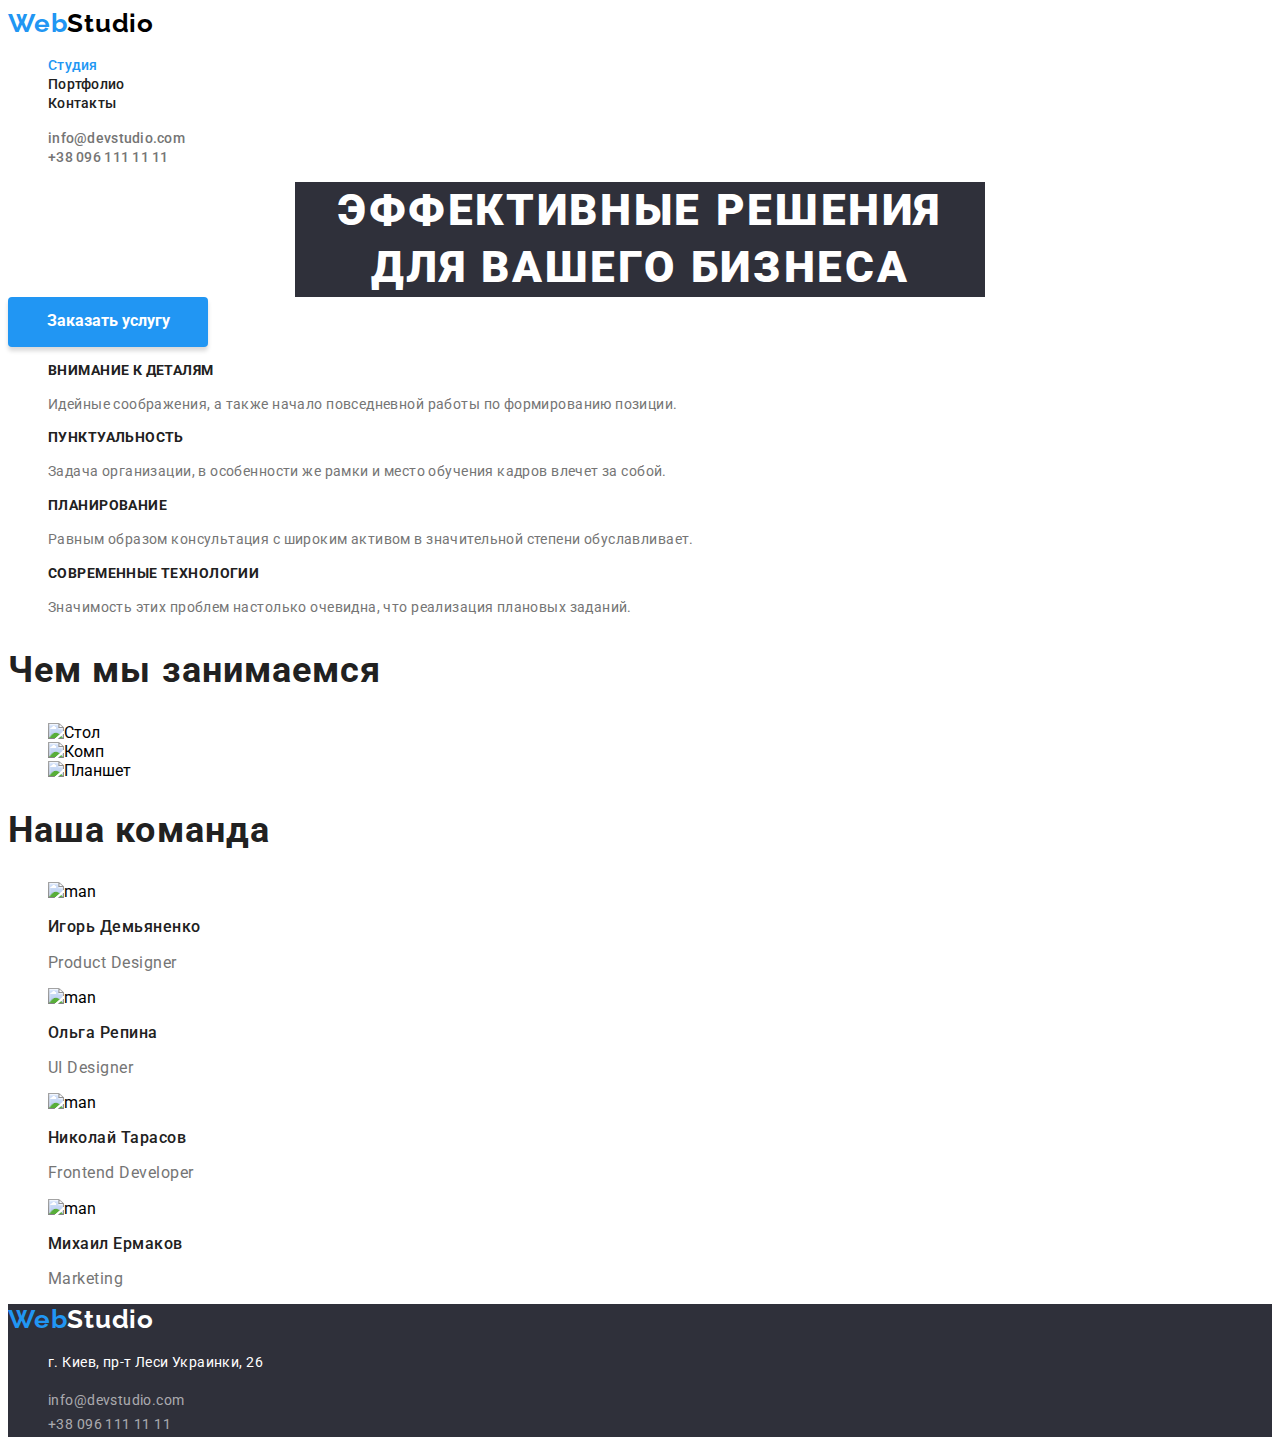
==== index.html @ 634ae3e8 "Initial commit" ====
<!DOCTYPE html>
<html lang="en">
<head>
    <meta charset="UTF-8">
    <meta http-equiv="X-UA-Compatible" content="IE=edge">
    <meta name="viewport" content="width=device-width, initial-scale=1.0">
    <link rel="preconnect" href="https://fonts.googleapis.com">
    <link rel="preconnect" href="https://fonts.gstatic.com" crossorigin>
    <link href="https://fonts.googleapis.com/css2?family=Raleway:wght@700&family=Roboto:wght@400;500;700;900&display=swap" rel="stylesheet">
    <title>WebStudio</title>
    <link rel="stylesheet" href="css/style.css">
</head>
<body class="info_main">
    <header>
        <nav>
            <a class="webStudio">Web<span class="colorweb">Studio</span></a>
            <ul>
                <li class="a_studio">
                    <a href="./studio.html" class="studio current">Студия</a>
                </li>
                <li class="a_studio">
                    <a href="./portfolio.html" class="portfolio">Портфолио</a>
                </li>
                <li class="a_studio">
                    <a href="./contakts.html" class="contakts">Контакты</a>
                </li>
            </ul>
        </nav>
        <ul>
            <li class="a_studio">
                <a href="mailtoinfo@devstudio.com" class="link_info">info@devstudio.com</a>
            </li>
            <li class="a_studio">
                <a href="tel+380961111111" class="link_info">+38 096 111 11 11</a>
            </li>
        </ul>
    </header>
    <main>
        <section class="team_style">
            <h1 lang="ru" class="style_round">
                Эффективные решения для вашего бизнеса
            </h1>
            <button type="button" class="info_button">Заказать услугу</button>
        </section>
        <section>
            <ul>
            <li class="a_studio">
                <h3 class="info_team">Внимание к деталям</h3>
                <p class="text_team">Идейные соображения, а также начало повседневной работы по формированию позиции.</p>
            </li>
                    
            <li class="a_studio">
                <h3 class="info_team">Пунктуальность</h3>
                <p class="text_team">Задача организации, в особенности же рамки и место обучения кадров влечет за собой.</p>
            </li>
                
            <li class="a_studio">
                <h3 class="info_team">Планирование</h3>
                <p class="text_team">Равным образом консультация с широким активом в значительной степени обуславливает.</p>
            </li>
                      
            <li class="a_studio">
                <h3 class="info_team">Современные технологии</h3>
                <p class="text_team">Значимость этих проблем настолько очевидна, что реализация плановых заданий.</p>
            </li>
                    
            </ul>
            </section>
        <section>
                <h2 class="work_team">Чем мы занимаемся</h2>
                <ul>
                    <li class="a_studio">
                        <img src="./image-1/5.jpg" alt="Стол" width="370" height="290">
                    </li>
                    <li class="a_studio">
                        <img src="./image-1/6.jpg" alt="Комп" width="370" height="290">
                    </li>
                    <li class="a_studio"> 
                        <img src="./image-1/7.jpg" alt="Планшет" width="370" height="290">
                    </li>
                </ul>      
        </section>
        <section>
            <h2 class="work_team">Наша команда</h2>
            <ul>
                <li class="a_studio">
                    <img src="./image-1/img(4).jpg" alt="man" width="270" height="260">
                        <h3 class="id_team">Игорь Демьяненко</h3>
                        <p class="skil_team">Product Designer</p> 
                </li>
                <li class="a_studio">
                    <img src="./image-1/img(1).jpg" alt="man" width="270" height="260">
                        <h3 class="id_team">Ольга Репина</h3>
                        <p class="skil_team">UI Designer</p> 
                </li>
                <li class="a_studio">
                    <img src="./image-1/img(2).jpg" alt="man" width="270" height="260">
                       <h3 class="id_team">Николай Тарасов</h3>
                       <p class="skil_team">Frontend Developer</p> 
                </li>
                <li class="a_studio">
                    <img src="./image-1/img(3).jpg" alt="man" width="270" height="260">
                       <h3 class="id_team">Михаил Ермаков</h3>
                       <p class="skil_team">Marketing</p> 
                </li>
            </ul>
         </section>
    </main>
            <footer class="info_link">
                <a class="webStudio_2">Web<span class="style_studio">Studio</span></a>
                <address>
                    <ul>
                        <li class="a_studio"><p class="link_street">г. Киев, пр-т Леси Украинки, 26</p></li>
                        <li class="a_studio"><a href="mailtoinfo@devstudio.com" class="link_infos">info@devstudio.com</a></li>
                        <li class="a_studio"><a href="tel+380961111111" class="link_infos">+38 096 111 11 11</a></li> 
                    </ul>
                </address>
            </footer>
</body>
</html>
---- css/style.css ----
.info_main {
    background: #FFFFFF;
    font-family: 'Roboto', 'Raleway';

}
.webStudio {
    font-family: 'Raleway';
    font-style: normal;
    font-weight: 700;
    font-size: 26px;
    line-height: 1.2;
    letter-spacing: 0.03em;
    color: #2196F3;

}
.colorweb {
    font-family: 'Raleway';
    font-style: normal;
    font-weight: 700;
    font-size: 26px;
    line-height: 1.2;
    letter-spacing: 0.03em;
    color:black;
}

.studio {
    font-weight: 500;
    font-size: 14px;
    line-height: 1.14;
    letter-spacing: 0.02em;
    color: #2196F3;
    text-decoration: none;
    width: 49px;
    height: 16px;
}
.studio.current{
    color:#2196F3
}
.a_studio{
   
    list-style: none;
}


.portfolio {
    font-weight: 500;
    font-size: 14px;
    line-height: 1.14;
    letter-spacing: 0.02em;
    text-decoration: none;
    color: #212121;
    width: 77px;
    height: 16px;
}

.contakts {
    font-weight: 500;
    font-size: 14px;
    line-height: 1.14;
    letter-spacing: 0.02em;
    text-decoration: none;
    color: #212121;
    width: 68px;
    height: 16px;
    
}

.link_info {
    font-weight: 500;
    font-size: 14px;
    line-height: 1.2;
    letter-spacing: 0.02em;
    color: #757575;
    list-style: none;
    text-decoration: none;
}

/*Еффективное решение*/

.style_round {
    font-family: 'Roboto';
    font-style: normal;
    font-weight: 900;
    font-size: 44px;
    line-height: 1.3;
    text-align: center;
    letter-spacing: 0.06em;
    text-transform: uppercase;
    margin: auto;
    color: #FFFFFF;
    background: #2F303A;
    width: 690px;
}

/*Кнопка*/
.info_button{
    font-family: 'Roboto';
    font-style: normal;
    font-weight: 700;
    font-size: 16px;
    line-height: 1.9;
    width: 200px;
    height: 50px;
    background: #2196F3;
    box-shadow: 0px 4px 4px rgba(0, 0, 0, 0.15);
    border-radius: 4px;
    color: #FFFFFF;
    cursor: pointer;
    margin: auto;
    text-align: center;
    border: none;   
  
}

/*Пункты в работе*/
.info_team {
    font-family: 'Roboto';
    font-style: normal;
    font-weight: 700;
    font-size: 14px;
    line-height: 1.14;
    letter-spacing: 0.03em;
    text-transform: uppercase;
    color: #212121;

}

.text_team {
    font-family: 'Roboto';
    font-style: normal;
    font-weight: 400;
    font-size: 14px;
    line-height: 1.7;
    letter-spacing: 0.03em;
    color: #757575;
}

.work_team {
    font-family: 'Roboto';
    font-style: normal;
    font-weight: 700;
    font-size: 36px;
    line-height: 1.2;
    letter-spacing: 0.03em;
    color: #212121;
}

.id_team {
    font-family: 'Roboto';
    font-style: normal;
    font-weight: 500;
    font-size: 16px;
    line-height: 1.2;
    letter-spacing: 0.03em;
    color: #212121;
}

.skil_team {
    font-family: 'Roboto';
    font-style: normal;
    font-weight: 400;
    font-size: 16px;
    line-height: 1.2;
    letter-spacing: 0.03em;
    color: #757575;
}

/*подвал*/

.webStudio_2 {
    font-family: 'Raleway';
    font-style: normal;
    font-weight: 700;
    font-size: 26px;
    line-height: 1.2;
    letter-spacing: 0.03em;
    color: #2196F3;
}

.style_studio {
    font-family: 'Raleway';
    font-style: normal;
    font-weight: 700;
    font-size: 26px;
    line-height: 1.2;
    letter-spacing: 0.03em;
    color: white;
}

.link_infos {
    font-family: 'Roboto';
    font-style: normal;
    font-weight: 400;
    font-size: 14px;
    line-height: 1.7;
    letter-spacing: 0.03em;
    color: rgba(255, 255, 255, 0.6);
    text-decoration: none;

}

.info_link {
    background: #2F303A;
}
.link_street{
    font-family: 'Roboto';
        font-style: normal;
        font-weight: 400;
        font-size: 14px;
        line-height:1.7;
        letter-spacing: 0.03em;
        color: #FFFFFF;
}
/*СТИЛИ ІТОРОЙ СТРАНИЦИ*/
.studio_style {
    font-family: 'Roboto';
    font-style: normal;
    font-weight: 500;
    font-size: 14px;
    line-height: 1.14;
    letter-spacing: 0.02em;
    text-decoration: none;
    color: #212121;
}
.portfolio_style{
    font-family: 'Roboto';
    font-style: normal;
    font-weight: 500;
    font-size: 14px;
    line-height: 1.14;
    letter-spacing: 0.02em;
    color: #2196F3;
    text-decoration: none;
}
.info_buttons{
    background: #F5F4FA;
    border-radius: 4px;
    font-family: 'Roboto';
    font-style: normal;
    font-weight: 500;
    font-size: 16px;
    line-height: 1.6;
    text-align: center;
    letter-spacing: 0.03em;
    color: #212121;
    border: none;
    cursor: pointer;
    margin: auto;
}
.info_buttons:hover{
        color: #FFFFFF;
        background: #2196F3;
        box-shadow: 0px 3px 1px rgba(0, 0, 0, 0.1), 0px 1px 2px rgba(0, 0, 0, 0.08), 0px 2px 2px rgba(0, 0, 0, 0.12);
        border-radius: 4px;
}

.style_work{
font-family: 'Roboto';
    font-style: normal;
    font-weight: 700;
    font-size: 18px;
    line-height: 2;
    letter-spacing: 0.06em;
    color: #212121;
}
.style_skill{
font-family: 'Roboto';
    font-style: normal;
    font-weight: 400;
    font-size: 16px;
    line-height: 1.8;

    letter-spacing: 0.03em;

    color: #757575;
}
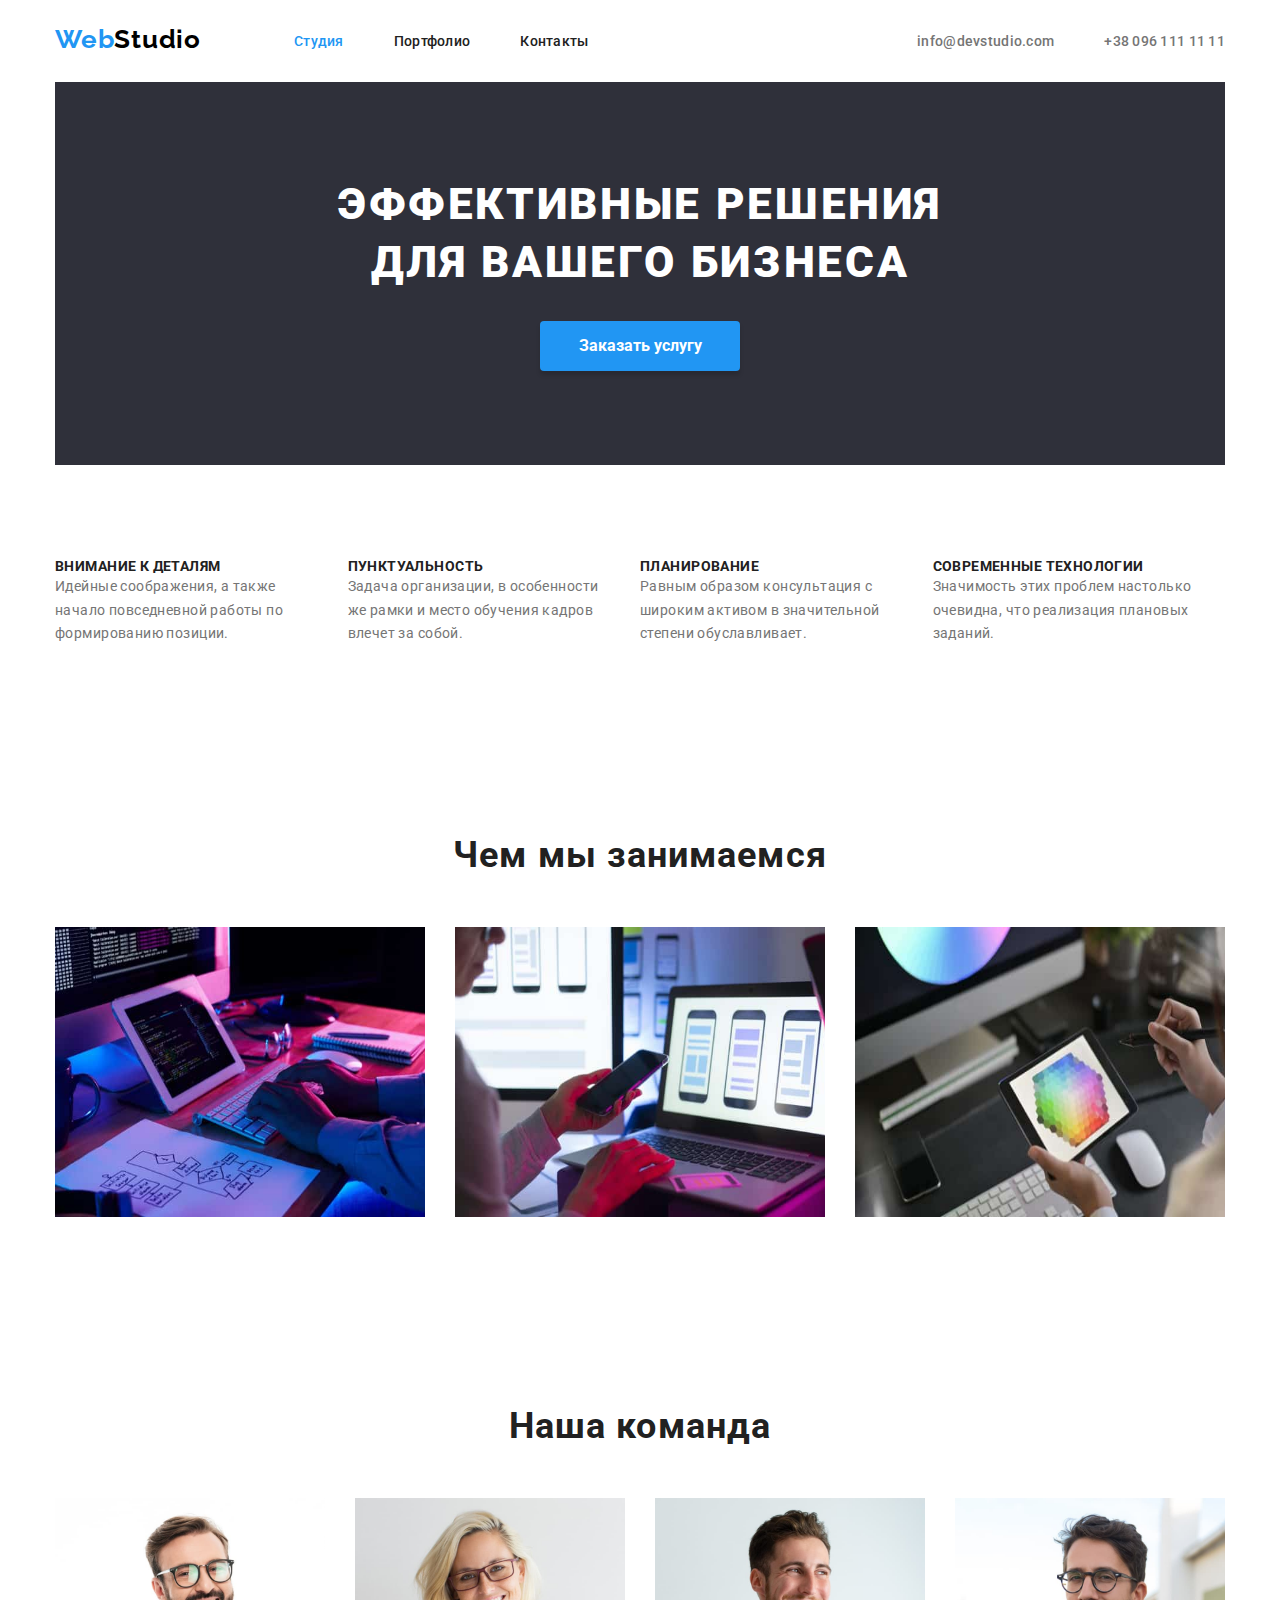
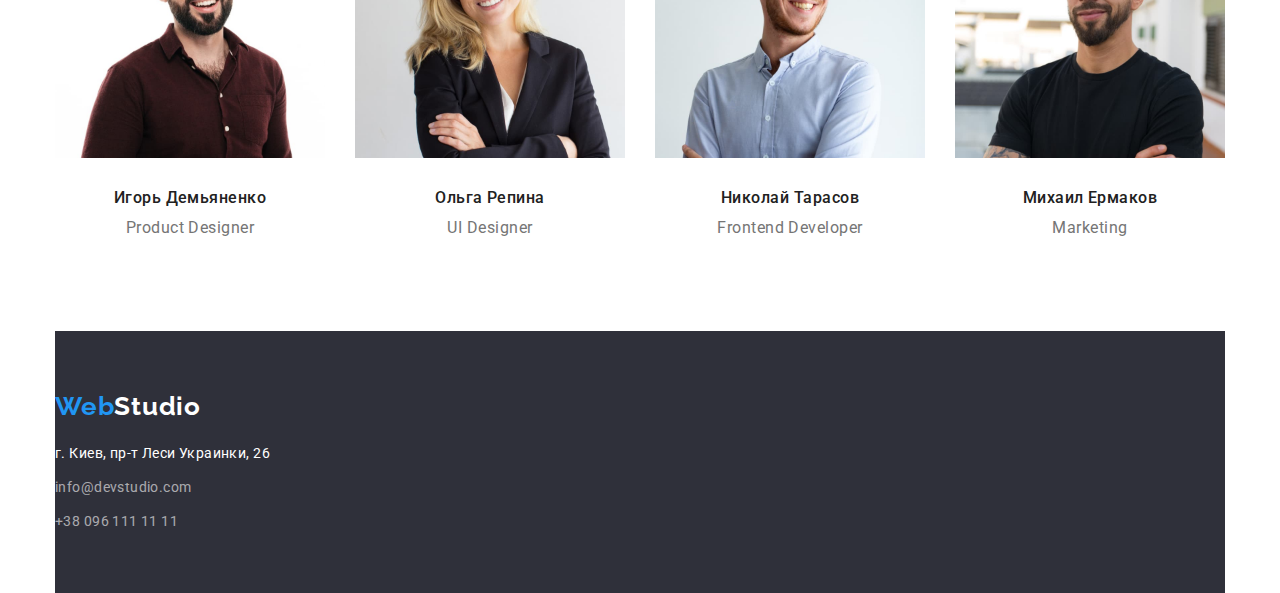
==== commit ca0a2df0: "готово" ====
--- a/index.html
+++ b/index.html
@@ -1,120 +1,136 @@
 <!DOCTYPE html>
 <html lang="en">
 <head>
-    <meta charset="UTF-8">
-    <meta http-equiv="X-UA-Compatible" content="IE=edge">
-    <meta name="viewport" content="width=device-width, initial-scale=1.0">
-    <link rel="preconnect" href="https://fonts.googleapis.com">
-    <link rel="preconnect" href="https://fonts.gstatic.com" crossorigin>
-    <link href="https://fonts.googleapis.com/css2?family=Raleway:wght@700&family=Roboto:wght@400;500;700;900&display=swap" rel="stylesheet">
-    <title>WebStudio</title>
-    <link rel="stylesheet" href="css/style.css">
+<meta charset="UTF-8">
+<meta http-equiv="X-UA-Compatible" content="IE=edge">
+<meta name="viewport" content="width=device-width, initial-scale=1.0">
+<link rel="stylesheet" href="https://cdnjs.cloudflare.com/ajax/libs/modern-normalize/1.0.0/modern-normalize.min.css">
+<link rel="preconnect" href="https://fonts.googleapis.com">
+<link rel="preconnect" href="https://fonts.gstatic.com" crossorigin>
+<link href="https://fonts.googleapis.com/css2?family=Raleway:wght@700&family=Roboto:wght@400;500;700;900&display=swap"
+    rel="stylesheet">
+<title>WebStudio</title>
+<link rel="stylesheet" href="css/style.css">
 </head>
 <body class="info_main">
     <header>
-        <nav>
-            <a class="webStudio">Web<span class="colorweb">Studio</span></a>
-            <ul>
-                <li class="a_studio">
+        <div class="container style-container">
+        <nav class="nav-style">
+            <a class="webStudio dio">Web<span class="colorweb">Studio</span></a>
+            <ul class="style-studio">
+                <li class="a_studio activity">
                     <a href="./studio.html" class="studio current">Студия</a>
                 </li>
-                <li class="a_studio">
+                <li class="a_studio activity">
                     <a href="./portfolio.html" class="portfolio">Портфолио</a>
                 </li>
-                <li class="a_studio">
+                <li class="a_studio activity">
                     <a href="./contakts.html" class="contakts">Контакты</a>
                 </li>
             </ul>
         </nav>
-        <ul>
-            <li class="a_studio">
+        
+       
+        <ul class="style-info">
+            <li class="a_studio activity">
                 <a href="mailtoinfo@devstudio.com" class="link_info">info@devstudio.com</a>
             </li>
-            <li class="a_studio">
+            <li class="a_studio activity">
                 <a href="tel+380961111111" class="link_info">+38 096 111 11 11</a>
             </li>
         </ul>
+        </div>
     </header>
     <main>
-        <section class="team_style">
+        <div class="container">
+        <section class="section style-section">
             <h1 lang="ru" class="style_round">
                 Эффективные решения для вашего бизнеса
             </h1>
             <button type="button" class="info_button">Заказать услугу</button>
         </section>
-        <section>
-            <ul>
-            <li class="a_studio">
+        </div>
+        <div class="container">
+        <section class="section">
+            <ul class="paragraph">
+            <li class="a_studio style-paragraph">
                 <h3 class="info_team">Внимание к деталям</h3>
                 <p class="text_team">Идейные соображения, а также начало повседневной работы по формированию позиции.</p>
             </li>
                     
-            <li class="a_studio">
+            <li class="a_studio style-paragraph">
                 <h3 class="info_team">Пунктуальность</h3>
                 <p class="text_team">Задача организации, в особенности же рамки и место обучения кадров влечет за собой.</p>
             </li>
                 
-            <li class="a_studio">
+            <li class="a_studio style-paragraph">
                 <h3 class="info_team">Планирование</h3>
                 <p class="text_team">Равным образом консультация с широким активом в значительной степени обуславливает.</p>
             </li>
                       
-            <li class="a_studio">
+            <li class="a_studio style-paragraph">
                 <h3 class="info_team">Современные технологии</h3>
                 <p class="text_team">Значимость этих проблем настолько очевидна, что реализация плановых заданий.</p>
             </li>
                     
             </ul>
             </section>
-        <section>
+            </div>
+            <div class="container">
+        <section class="section">
                 <h2 class="work_team">Чем мы занимаемся</h2>
-                <ul>
-                    <li class="a_studio">
-                        <img src="./image-1/5.jpg" alt="Стол" width="370" height="290">
+                <ul class="style-work">
+                    <li class="a_studio style-img">
+                        <img src="./images/5.jpg" alt="Стол" width="370" height="290">
                     </li>
-                    <li class="a_studio">
-                        <img src="./image-1/6.jpg" alt="Комп" width="370" height="290">
+                    <li class="a_studio style-img ">
+                        <img src="./images/6.jpg" alt="Комп" width="370" height="290">
                     </li>
-                    <li class="a_studio"> 
-                        <img src="./image-1/7.jpg" alt="Планшет" width="370" height="290">
+                    <li class="a_studio style-img"> 
+                        <img src="./images/7.jpg" alt="Планшет" width="370" height="290">
                     </li>
                 </ul>      
         </section>
-        <section>
+        </div>
+        <div class="container">
+        <section class="section">
             <h2 class="work_team">Наша команда</h2>
-            <ul>
-                <li class="a_studio">
-                    <img src="./image-1/img(4).jpg" alt="man" width="270" height="260">
-                        <h3 class="id_team">Игорь Демьяненко</h3>
-                        <p class="skil_team">Product Designer</p> 
+            <ul class="info-team">
+                <li class="a_studio team-id">
+                    <img src="./images/img(4)-1.jpg" alt="man" width="270" height="260">
+                        <h3 class="id_team style-id">Игорь Демьяненко</h3>
+                        <p class="skil_team style-skill">Product Designer</p> 
                 </li>
-                <li class="a_studio">
-                    <img src="./image-1/img(1).jpg" alt="man" width="270" height="260">
-                        <h3 class="id_team">Ольга Репина</h3>
-                        <p class="skil_team">UI Designer</p> 
+                <li class="a_studio team-id">
+                    <img src="./images/img(1)-1.jpg" alt="man" width="270" height="260">
+                        <h3 class="id_team style-id">Ольга Репина</h3>
+                        <p class="skil_team style-skill">UI Designer</p> 
                 </li>
-                <li class="a_studio">
-                    <img src="./image-1/img(2).jpg" alt="man" width="270" height="260">
-                       <h3 class="id_team">Николай Тарасов</h3>
-                       <p class="skil_team">Frontend Developer</p> 
+                <li class="a_studio team-id">
+                    <img src="./images/img(2)-1.jpg" alt="man" width="270" height="260">
+                       <h3 class="id_team style-id">Николай Тарасов</h3>
+                       <p class="skil_team style-skill">Frontend Developer</p> 
                 </li>
-                <li class="a_studio">
-                    <img src="./image-1/img(3).jpg" alt="man" width="270" height="260">
-                       <h3 class="id_team">Михаил Ермаков</h3>
-                       <p class="skil_team">Marketing</p> 
+                <li class="a_studio team-id">
+                    <img src="./images/img(3)-1.jpg" alt="man" width="270" height="260">
+                       <h3 class="id_team style-id">Михаил Ермаков</h3>
+                       <p class="skil_team style-skill">Marketing</p> 
                 </li>
             </ul>
          </section>
+        </div>
     </main>
+        <div class="container">
             <footer class="info_link">
                 <a class="webStudio_2">Web<span class="style_studio">Studio</span></a>
                 <address>
                     <ul>
-                        <li class="a_studio"><p class="link_street">г. Киев, пр-т Леси Украинки, 26</p></li>
-                        <li class="a_studio"><a href="mailtoinfo@devstudio.com" class="link_infos">info@devstudio.com</a></li>
-                        <li class="a_studio"><a href="tel+380961111111" class="link_infos">+38 096 111 11 11</a></li> 
+                        <li class="a_studio styly-ly"><p class="link_street">г. Киев, пр-т Леси Украинки, 26</p></li>
+                        <li class="a_studio styly-ly"><a href="mailtoinfo@devstudio.com" class="link_infos">info@devstudio.com</a></li>
+                        <li class="a_studio styly-ly"><a href="tel+380961111111" class="link_infos">+38 096 111 11 11</a></li> 
                     </ul>
                 </address>
             </footer>
+            </div>
 </body>
 </html>      --- a/css/style.css
+++ b/css/style.css
@@ -1,3 +1,115 @@
+h1,
+h2,
+h3,
+h4,
+p,
+ul {
+    margin-top: 0;
+    margin-bottom: 0;
+    padding-left: 0;
+}
+img{
+    display: block;
+}
+*
+* *::before,
+*::after {
+    box-sizing: border-box;
+    }
+.container{
+    width: 1200px;
+    margin-left: auto;
+    margin-right: auto;
+    padding-left: 15px;
+    padding-right: 15px;
+}
+/*Шапка*/
+.nav-style{
+    display: flex;
+}
+.style-studio{
+    display: flex;
+}
+.style-info{
+    display: flex;
+    margin-left: auto; 
+}
+.style-container{
+    display: flex;
+}
+.activity{
+    margin-right: 50px;  
+    padding-top: 32px;
+    padding-bottom: 32px;
+  
+}
+.activity:last-child{
+    margin-right: 0;
+}
+.dio{
+    margin-right: 93px;
+    padding-top: 24px;
+    padding-bottom: 25px;
+}
+/*Секция ефективные решения */
+.style-section{
+    background: #2F303A;
+    padding: 200px 0;
+    text-align: center;
+}
+
+/*пункты работы */
+.section{
+    padding-top: 94px;
+    padding-bottom: 94px;
+    
+}
+.style-paragraph{
+    width: 270px;
+    margin-right: 30px;
+}
+.paragraph{
+    display: flex;
+}
+.style-paragraph:last-child{
+    margin-left: 0;
+}
+
+/*чем занимаемся */
+.style-work{
+    display: flex;
+}
+.style-img{
+    margin-right: 30px;
+}
+.style-img:last-child{
+    margin-right: 0;
+}
+/*Наша Команда*/
+.info-team{
+    display: flex;
+}
+.team-id{
+    margin-right: 30px;
+}
+.team-id:last-child{
+    margin-right: 0;
+}
+.style-id{
+    padding-top: 30px;
+    text-align: center;
+}
+.style-skill{
+    padding-top: 10px;
+    text-align: center;
+}
+/*Подвал*/
+.styly-ly{
+    padding-bottom: 10px;
+}
+.styly-ly:last-child{
+    padding-bottom: 60px;
+}
 .info_main {
     background: #FFFFFF;
     font-family: 'Roboto', 'Raleway';
@@ -28,7 +140,7 @@
     font-size: 14px;
     line-height: 1.14;
     letter-spacing: 0.02em;
-    color: #2196F3;
+    color: #212121;
     text-decoration: none;
     width: 49px;
     height: 16px;
@@ -37,7 +149,7 @@
     color:#2196F3
 }
 .a_studio{
-   
+  
     list-style: none;
 }
 
@@ -52,7 +164,9 @@
     width: 77px;
     height: 16px;
 }
-
+.portfolio.current {
+    color: #2196F3
+}
 .contakts {
     font-weight: 500;
     font-size: 14px;
@@ -78,6 +192,9 @@
 /*Еффективное решение*/
 
 .style_round {
+    margin-left: auto;
+    margin-right: auto;
+    padding-bottom: 30px;
     font-family: 'Roboto';
     font-style: normal;
     font-weight: 900;
@@ -88,12 +205,12 @@
     text-transform: uppercase;
     margin: auto;
     color: #FFFFFF;
-    background: #2F303A;
     width: 690px;
 }
 
 /*Кнопка*/
 .info_button{
+    
     font-family: 'Roboto';
     font-style: normal;
     font-weight: 700;
@@ -136,6 +253,9 @@
 }
 
 .work_team {
+    text-align: center;
+    padding-bottom: 50px;
+ 
     font-family: 'Roboto';
     font-style: normal;
     font-weight: 700;
@@ -168,6 +288,9 @@
 /*подвал*/
 
 .webStudio_2 {
+    padding-top: 60px;
+   display: block;
+   padding-bottom: 20px;
     font-family: 'Raleway';
     font-style: normal;
     font-weight: 700;
@@ -178,6 +301,7 @@
 }
 
 .style_studio {
+    
     font-family: 'Raleway';
     font-style: normal;
     font-weight: 700;
@@ -211,7 +335,37 @@
         letter-spacing: 0.03em;
         color: #FFFFFF;
 }
-/*СТИЛИ ІТОРОЙ СТРАНИЦИ*/
+/*СТИЛИ ВТОРОЙ СТРАНИЦИ*/
+/*Кнопки*/
+.style-buttons{
+    display: flex;  
+    justify-content: center;
+}
+.buttons-skill{
+    margin-right: 8px;
+    padding-bottom: 50px;
+}
+.buttons-skill:last-child {
+    margin-right: 0;
+}
+/*Портфолио Стулий*/
+.studio-work{
+    display: flex;
+    flex-wrap: wrap;
+}
+.team-ids {
+    margin-right: 30px;
+    margin-bottom: 30px;
+}
+.team-ids:nth-child(3n+3){
+    margin-right: 0;
+}
+.poster-style{
+    padding: 20px 24px 0px 24px;
+}
+.skill-studio{
+    padding: 0px 24px 20px 24px;
+}
 .studio_style {
     font-family: 'Roboto';
     font-style: normal;
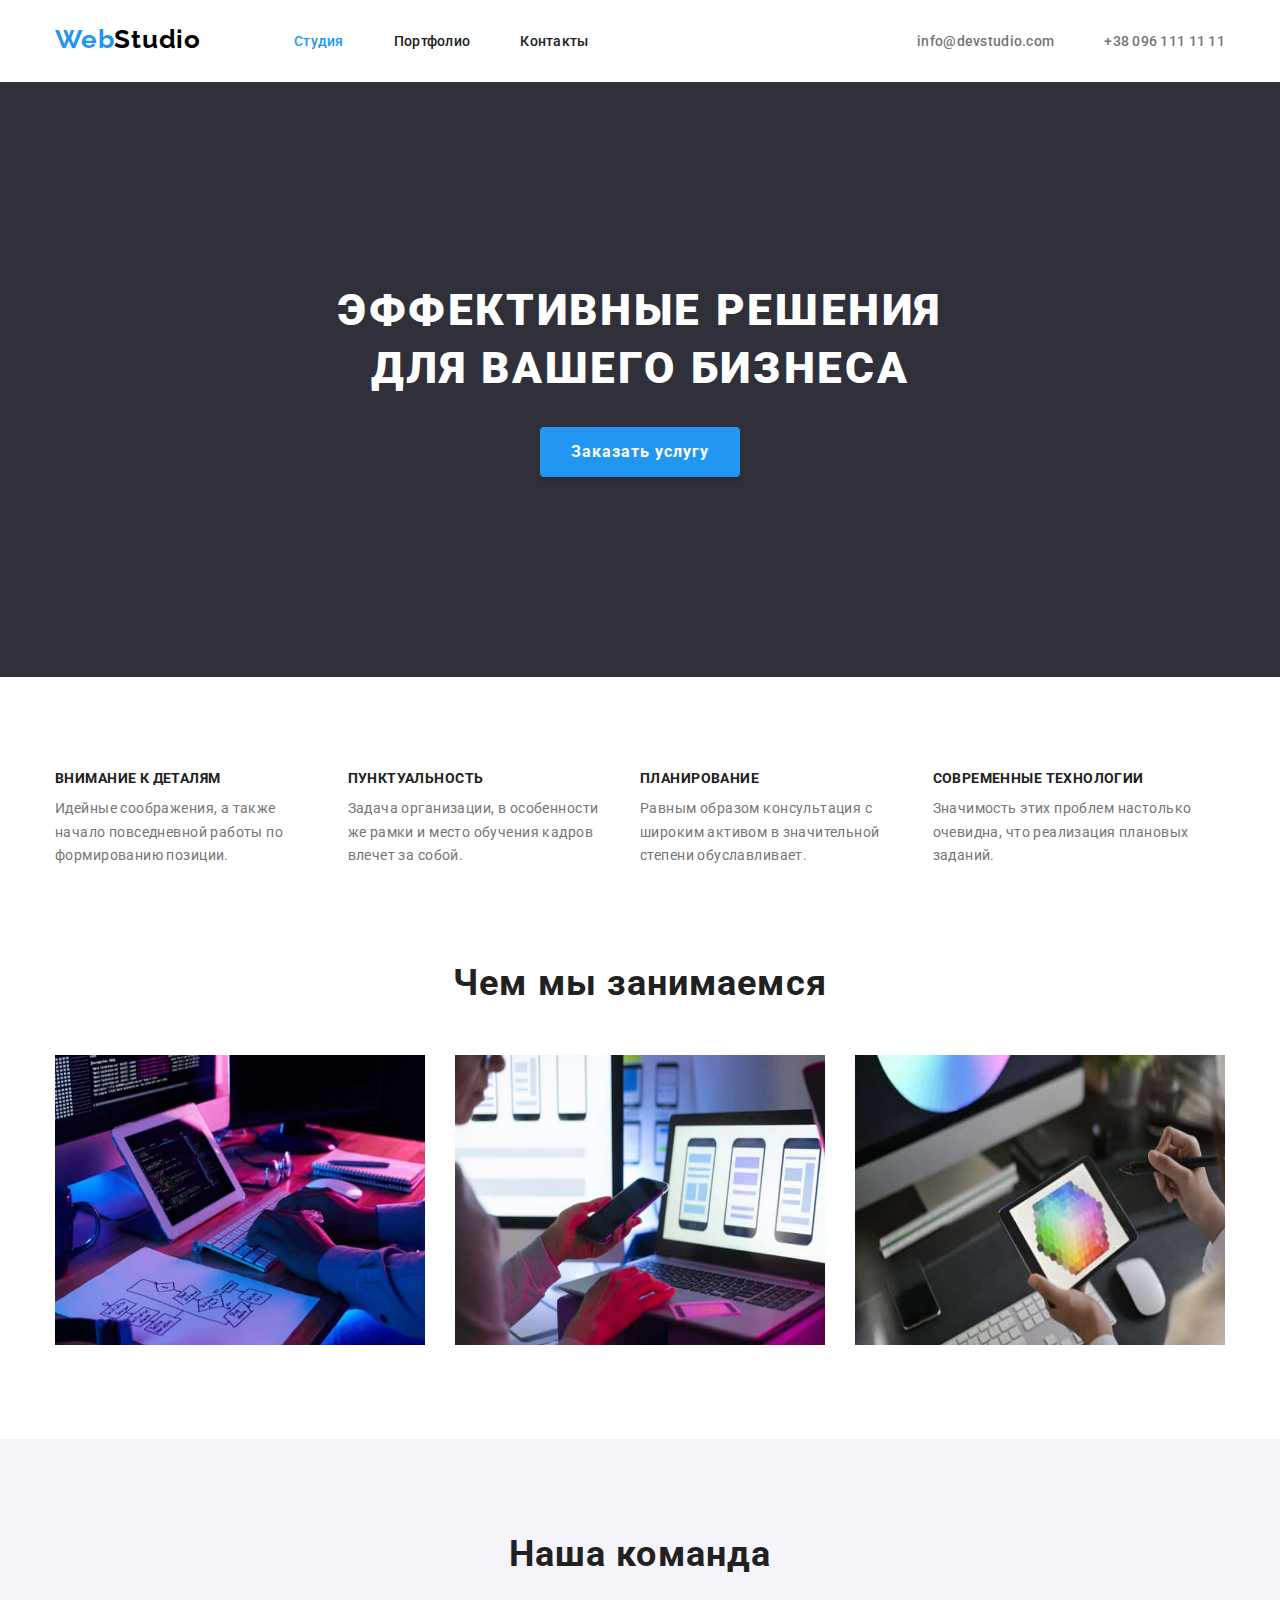
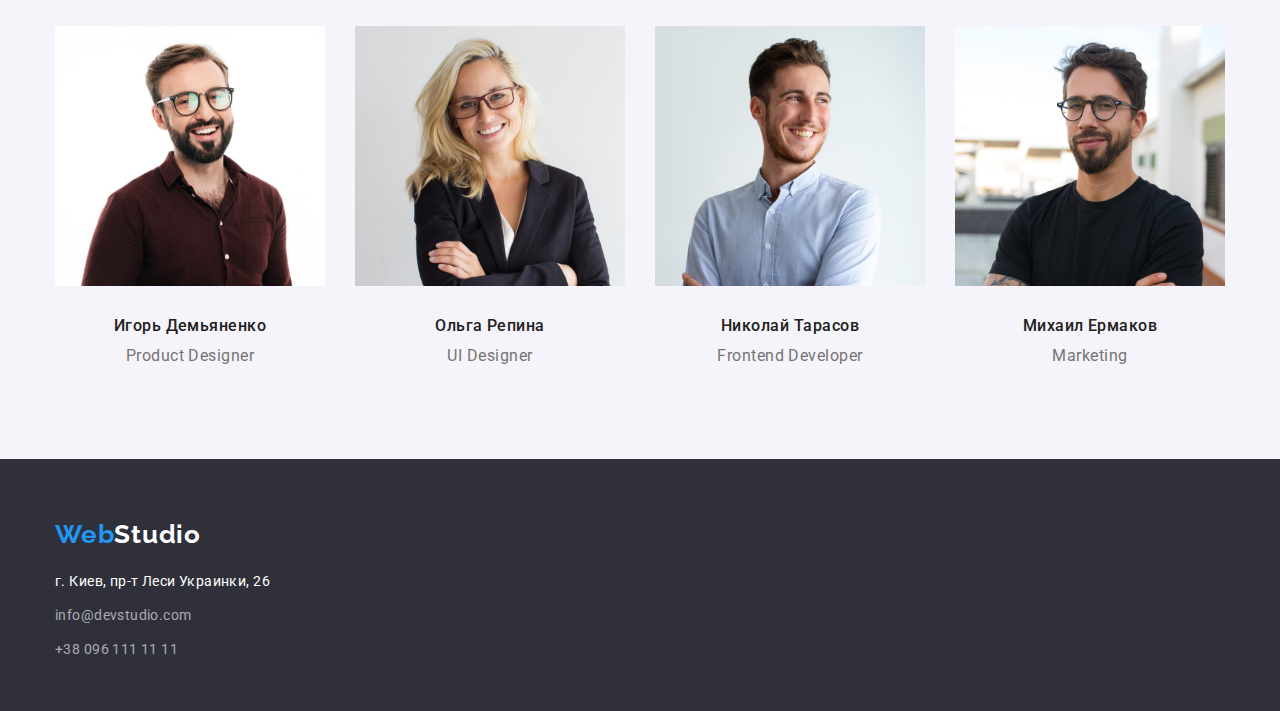
==== commit ecfba074: "попрацювання" ====
--- a/index.html
+++ b/index.html
@@ -42,16 +42,22 @@
         </div>
     </header>
     <main>
-        <div class="container">
-        <section class="section style-section">
+        
+        <section class="style-section">
+            <div class="container">
             <h1 lang="ru" class="style_round">
                 Эффективные решения для вашего бизнеса
             </h1>
+            <div class="style-button">
             <button type="button" class="info_button">Заказать услугу</button>
+            </div>
+        </div>
+
         </section>
-        </div>
-        <div class="container">
+        
+       
         <section class="section">
+            <div class="container">
             <ul class="paragraph">
             <li class="a_studio style-paragraph">
                 <h3 class="info_team">Внимание к деталям</h3>
@@ -74,10 +80,12 @@
             </li>
                     
             </ul>
+            </div>
             </section>
-            </div>
+            
+        <section class="section style-works">
             <div class="container">
-        <section class="section">
+
                 <h2 class="work_team">Чем мы занимаемся</h2>
                 <ul class="style-work">
                     <li class="a_studio style-img">
@@ -90,10 +98,12 @@
                         <img src="./images/7.jpg" alt="Планшет" width="370" height="290">
                     </li>
                 </ul>      
-        </section>
         </div>
-        <div class="container">
-        <section class="section">
+            </section>
+        
+        
+        <section class="section style-teams">
+            <div class="container">
             <h2 class="work_team">Наша команда</h2>
             <ul class="info-team">
                 <li class="a_studio team-id">
@@ -117,11 +127,13 @@
                        <p class="skil_team style-skill">Marketing</p> 
                 </li>
             </ul>
-         </section>
         </div>
+        </section>
+       
     </main>
-        <div class="container">
+        
             <footer class="info_link">
+                <div class="container">
                 <a class="webStudio_2">Web<span class="style_studio">Studio</span></a>
                 <address>
                     <ul>
@@ -130,7 +142,8 @@
                         <li class="a_studio styly-ly"><a href="tel+380961111111" class="link_infos">+38 096 111 11 11</a></li> 
                     </ul>
                 </address>
+            </div>
             </footer>
-            </div>
+            
 </body>
 </html>      --- a/css/style.css
+++ b/css/style.css
@@ -85,6 +85,10 @@
 .style-img:last-child{
     margin-right: 0;
 }
+.style-works{
+    padding-top: 0;
+    
+}
 /*Наша Команда*/
 .info-team{
     display: flex;
@@ -96,19 +100,22 @@
     margin-right: 0;
 }
 .style-id{
-    padding-top: 30px;
+    margin-top: 30px;
     text-align: center;
 }
 .style-skill{
-    padding-top: 10px;
-    text-align: center;
+    margin-top: 10px;
+    text-align: center;
+}
+.style-teams{
+    background: #F5F4FA;
 }
 /*Подвал*/
 .styly-ly{
-    padding-bottom: 10px;
-}
-.styly-ly:last-child{
-    padding-bottom: 60px;
+   margin-bottom: 10px;
+}
+.styly-ly:last-child {
+    margin-bottom: 0;
 }
 .info_main {
     background: #FFFFFF;
@@ -192,9 +199,7 @@
 /*Еффективное решение*/
 
 .style_round {
-    margin-left: auto;
-    margin-right: auto;
-    padding-bottom: 30px;
+  
     font-family: 'Roboto';
     font-style: normal;
     font-weight: 900;
@@ -210,7 +215,8 @@
 
 /*Кнопка*/
 .info_button{
-    
+    margin-top: 30px;
+    letter-spacing: 0.06em;
     font-family: 'Roboto';
     font-style: normal;
     font-weight: 700;
@@ -228,9 +234,14 @@
     border: none;   
   
 }
+.style-button{
+    display: block;
+    margin-top: 30px;
+}
 
 /*Пункты в работе*/
 .info_team {
+    margin-bottom: 10px;
     font-family: 'Roboto';
     font-style: normal;
     font-weight: 700;
@@ -254,7 +265,7 @@
 
 .work_team {
     text-align: center;
-    padding-bottom: 50px;
+    margin-bottom: 50px;
  
     font-family: 'Roboto';
     font-style: normal;
@@ -288,9 +299,8 @@
 /*подвал*/
 
 .webStudio_2 {
-    padding-top: 60px;
    display: block;
-   padding-bottom: 20px;
+   margin-bottom: 20px;
     font-family: 'Raleway';
     font-style: normal;
     font-weight: 700;
@@ -325,6 +335,8 @@
 
 .info_link {
     background: #2F303A;
+    padding-top: 60px;
+    padding-bottom: 50px;
 }
 .link_street{
     font-family: 'Roboto';
@@ -343,13 +355,14 @@
 }
 .buttons-skill{
     margin-right: 8px;
-    padding-bottom: 50px;
+    
 }
 .buttons-skill:last-child {
     margin-right: 0;
 }
 /*Портфолио Стулий*/
 .studio-work{
+    margin-top: 50px;
     display: flex;
     flex-wrap: wrap;
 }
@@ -360,6 +373,9 @@
 .team-ids:nth-child(3n+3){
     margin-right: 0;
 }
+.team-ids:nth-last-child(-n+3) {
+    margin-bottom: 0;
+}
 .poster-style{
     padding: 20px 24px 0px 24px;
 }
@@ -387,6 +403,7 @@
     text-decoration: none;
 }
 .info_buttons{
+    padding: 6px 22px 6px 22px;
     background: #F5F4FA;
     border-radius: 4px;
     font-family: 'Roboto';
@@ -402,6 +419,7 @@
     margin: auto;
 }
 .info_buttons:hover{
+        
         color: #FFFFFF;
         background: #2196F3;
         box-shadow: 0px 3px 1px rgba(0, 0, 0, 0.1), 0px 1px 2px rgba(0, 0, 0, 0.08), 0px 2px 2px rgba(0, 0, 0, 0.12);
@@ -409,6 +427,7 @@
 }
 
 .style_work{
+    
 font-family: 'Roboto';
     font-style: normal;
     font-weight: 700;
